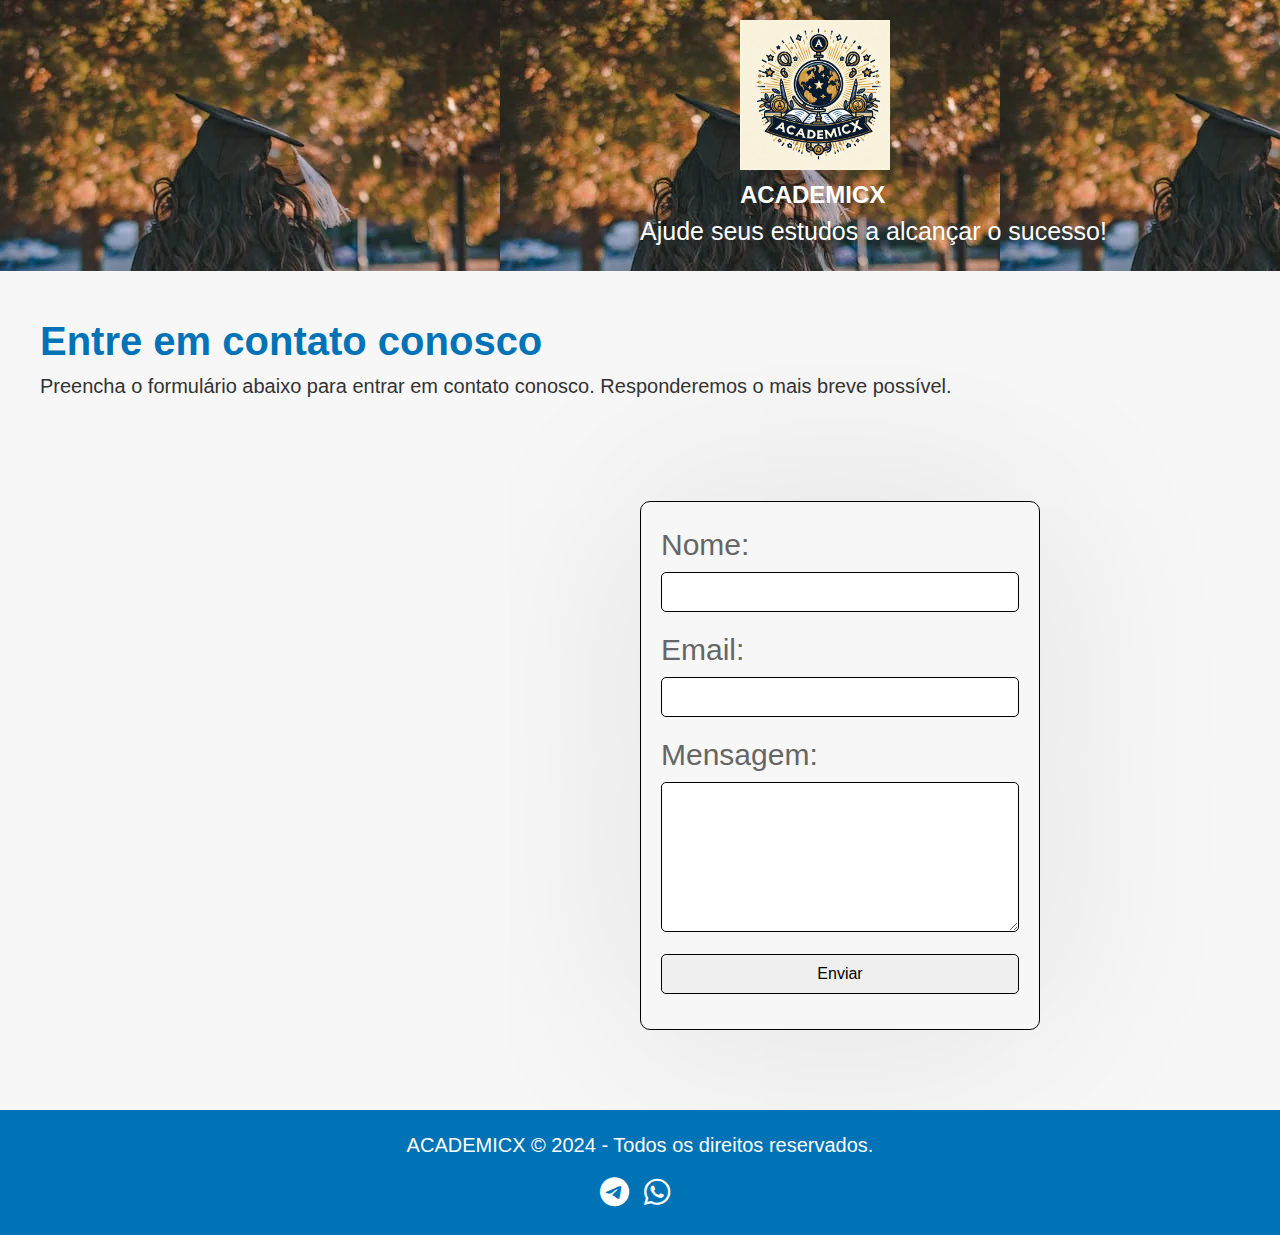
==== contato.html @ 2f79c4fe "subi os arquivos do site" ====
<!DOCTYPE html>
<html lang="pt-br">

<head>
    <meta charset="UTF-8">
    <meta name="viewport" content="width=device-width, initial-scale=1.0">
    <title>ACADEMICX - Entre em contato conosco</title>
    <link rel="stylesheet" href="stylecontato.css">
    <link rel="stylesheet" href="https://cdnjs.cloudflare.com/ajax/libs/font-awesome/6.5.1/css/all.min.css">
    <link rel="shortcut icon" href="logo1.jpg" type="image/x-icon">
</head>

<body>
    <header>
        <a href="index.html"><img src="logo1.jpg" alt="Logo ACADEMICX"></a>
        <h1>ACADEMICX</h1>
        <p>Ajude seus estudos a alcançar o sucesso!</p>
    </header>
    <main>
        <section class="contato">
            <h2>Entre em contato conosco</h2>
            <p>Preencha o formulário abaixo para entrar em contato conosco. Responderemos o mais breve possível.</p>
            <form action="https://formsubmit.co/contato@academicx.online" method="post" onsubmit="return validaForm()">
                <label for="nome">Nome:</label>
                <input type="text" id="nome" name="nome" required>
                <label for="email">Email:</label>
                <input type="email" id="email" name="email" required>
                <label for="mensagem">Mensagem:</label>
                <textarea id="mensagem" name="mensagem" required></textarea>
                <input type="submit" value="Enviar">

                <input type="hidden" name="_subject" value="Novo Contato">
                <input type="text" name="_honey" style="display: none;">
                <input type="hidden" name="_captcha" value="false">
            </form>
            <script>
                function validaForm() {
                    const nome = document.getElementById('nome').value;
                    const email = document.getElementById('email').value;
                    const mensagem = document.getElementById('mensagem').value;

                    // Validação do nome
                    if (nome === '') {
                        alert('O campo nome é obrigatório.');
                        return false;
                    }

                    // Validação do email
                    if (!validaEmail(email)) {
                        alert('O campo email é inválido.');
                        return false;
                    }

                    // Validação da mensagem
                    if (mensagem === '') {
                        alert('O campo mensagem é obrigatório.');
                        return false;
                    }

                    // Retorna true se todos os campos forem válidos
                    return true;
                }

                function validaEmail(email) {
                    const regex = /^(([^<>()[\]\\.,;:\s@"]+(\.[^<>()[\]\\.,;:\s@"]+)*)|(".+"))@((\[[0-9]{1,3}\.[0-9]{1,3}\.[0-9]{1,3}\.[0-9]{1,3}\])|(([a-zA-Z\-0-9]+\.)+[a-zA-Z]{2,}))$/;
                    return regex.test(email);
                }
            </script>
        </section>
    </main>
    <footer>
        <p>ACADEMICX © 2024 - Todos os direitos reservados.</p>
        <ul>
            <li><a href="https://t.me/+553899276889" target="_blank"><i class="fa-brands fa-telegram"></i></a></li>
            <li><a href="https://wa.me/+553899276889" target="_blank"><i class="fa-brands fa-whatsapp"></i></a></li>
        </ul>
    </footer>
</body>

</html>
---- stylecontato.css ----
/* Redefinição de estilos */
* {
  margin: 0;
  padding: 0;
  box-sizing: border-box;
}

/* Cores */
:root {
  --cor-primaria: #0073b7;
  --cor-secundaria: #0099ff;
  --cor-texto-principal: #333;
  --cor-texto-secundario: #666;
  --cor-bg-principal: #fff;
  --cor-bg-secundario: #f5f5f5;
}

/* Tipografia */
body {
  font-family: sans-serif;
  font-size: 16px;
  line-height: 1.5;
  color: var(--cor-texto-principal);
  background-color: #f7f7f7 ;
}

/* Header */
header {
  background-color: var(--cor-primaria);
  background-image: url(fundo.webp);
  padding: 20px 40px;
  justify-content: center;
  align-items: center;
}

header img {
  width: 150px;
  margin-left: 700px;
}

header h1 {
  color: #fff;
  font-size: 24px;
  margin-left: 700px;
}

header p {
  color: #fff;
  font-size: 25px;
  margin-left:  600px; ;
}

/* Main */
main {
  padding: 40px;
}

/* Seções */
section {
  margin-bottom: 40px;
}

section h2 {
  font-size: 40px;
  margin-bottom: 0;
  color: var(--cor-primaria);
}

/* Seção de contato */
.contato {
  
  flex-wrap: wrap;
  justify-content: center;
  align-items: center;
}

.contato p {
    font-size: 20px;
    margin-bottom: 100px;
}

.contato form {
  width: 400px;
  padding: 20px;
  border: 1px solid black;
  border-radius: 10px;
  box-shadow: 0 0 200px rgba(0, 0, 0, 0.1);
  margin-left: 600px;
}

.contato form label {
  display: block;
  margin-bottom: 5px;
  font-size: 30px;
  color: var(--cor-texto-secundario);
}

.contato form input,
.contato form textarea {
  width: 100%;
  padding: 10px;
  border: 1px solid black;
  border-radius: 5px;
  font-size: 16px;
  margin-bottom: 15px;
}

.contato form textarea {
  height: 150px;
}

.contato form button {
  background-color: var(--cor-primaria);
  color: #fff;
  font-size: 18px;
  padding: 10px 20px;
  border: none;
  border-radius: 10px;
  cursor: pointer;
  transition: all 0.3s ease-in-out;
}

.contato form button:hover {
  background-color: var(--cor-bg-secundario);
}



/* Footer */
footer {
  background-color:  var(--cor-primaria) ;
  padding: 20px 40px;
  text-align: center;
  
}

footer p {
  color: var(--cor-texto-secundario);
  margin-bottom: 10px;
  color: white;
  font-size: 20px;
}

footer ul {
  list-style: none;
  padding: 0;
  
}

footer ul li {
  display: inline-block;
  margin-right: 10px;
}

footer ul li a {
  color: white;
  text-decoration: none;
  transition: all 0.3s ease-in-out;
  font-size: 30px;
}

footer ul li a:hover {
  color: var(--cor-texto-principal);
}
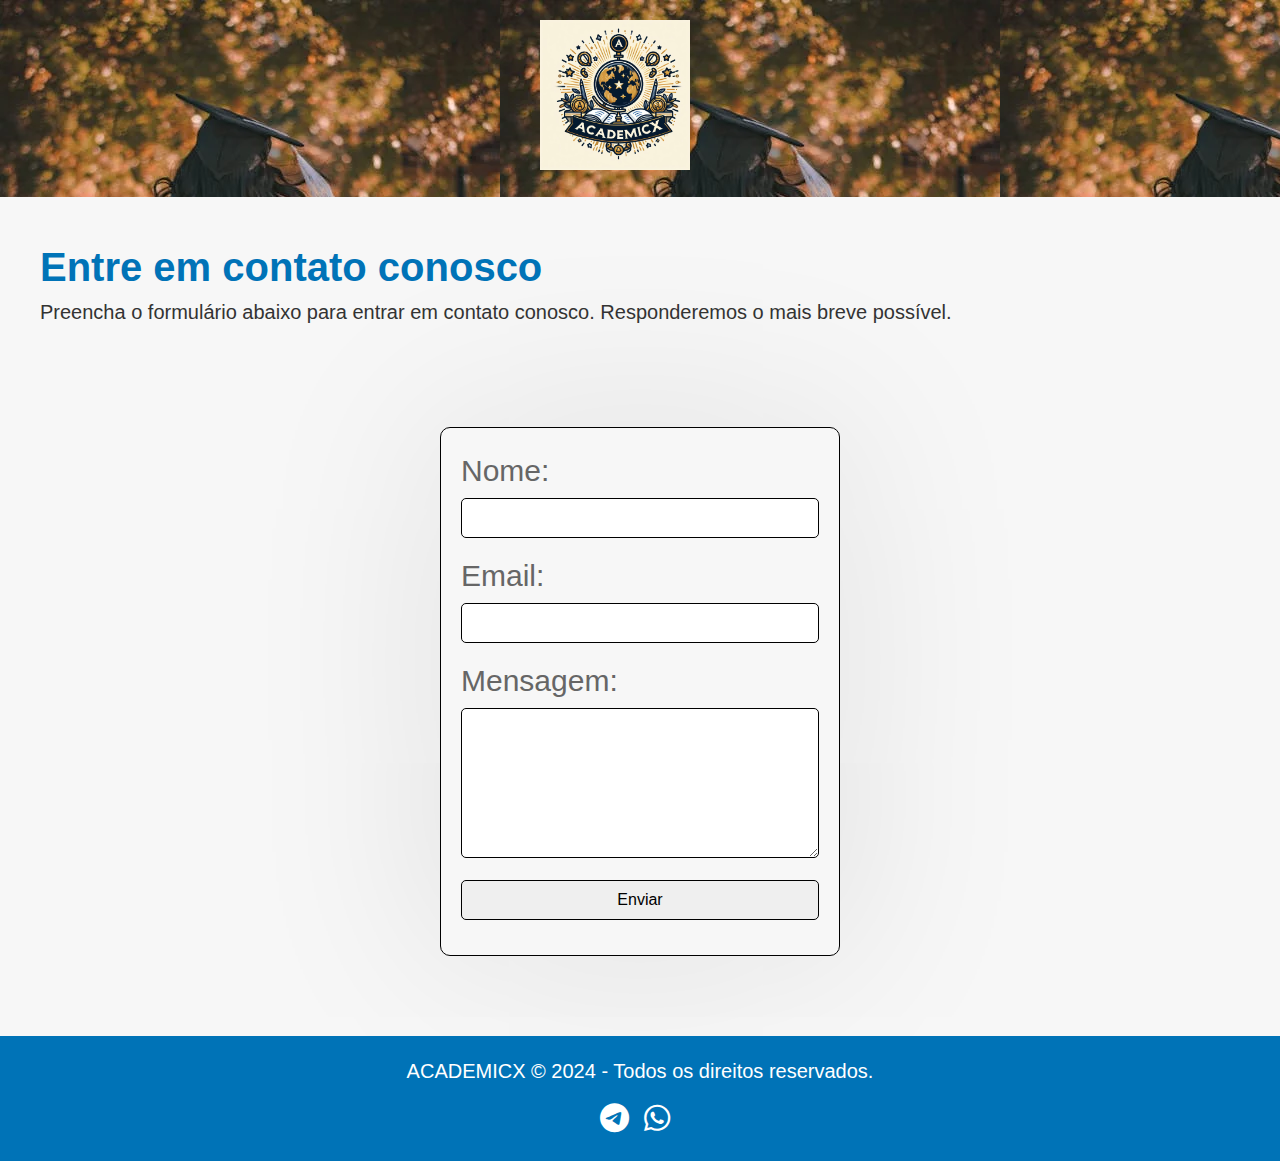
==== commit e5d3a00d: "cabeçalho" ====
--- a/contato.html
+++ b/contato.html
@@ -13,8 +13,7 @@
 <body>
     <header>
         <a href="index.html"><img src="logo1.jpg" alt="Logo ACADEMICX"></a>
-        <h1>ACADEMICX</h1>
-        <p>Ajude seus estudos a alcançar o sucesso!</p>
+
     </header>
     <main>
         <section class="contato">
--- a/stylecontato.css
+++ b/stylecontato.css
@@ -21,7 +21,7 @@
   font-size: 16px;
   line-height: 1.5;
   color: var(--cor-texto-principal);
-  background-color: #f7f7f7 ;
+  background-color: #f7f7f7;
 }
 
 /* Header */
@@ -35,19 +35,19 @@
 
 header img {
   width: 150px;
-  margin-left: 700px;
+  margin-left: 500px;
 }
 
 header h1 {
   color: #fff;
   font-size: 24px;
-  margin-left: 700px;
+  margin-left: 800px;
 }
 
 header p {
   color: #fff;
   font-size: 25px;
-  margin-left:  600px; ;
+  margin-left: 400px;
 }
 
 /* Main */
@@ -68,15 +68,14 @@
 
 /* Seção de contato */
 .contato {
-  
   flex-wrap: wrap;
   justify-content: center;
   align-items: center;
 }
 
 .contato p {
-    font-size: 20px;
-    margin-bottom: 100px;
+  font-size: 20px;
+  margin-bottom: 100px;
 }
 
 .contato form {
@@ -85,7 +84,7 @@
   border: 1px solid black;
   border-radius: 10px;
   box-shadow: 0 0 200px rgba(0, 0, 0, 0.1);
-  margin-left: 600px;
+  margin-left: 400px;
 }
 
 .contato form label {
@@ -124,14 +123,11 @@
   background-color: var(--cor-bg-secundario);
 }
 
-
-
 /* Footer */
 footer {
-  background-color:  var(--cor-primaria) ;
+  background-color: var(--cor-primaria);
   padding: 20px 40px;
   text-align: center;
-  
 }
 
 footer p {
@@ -144,7 +140,6 @@
 footer ul {
   list-style: none;
   padding: 0;
-  
 }
 
 footer ul li {
